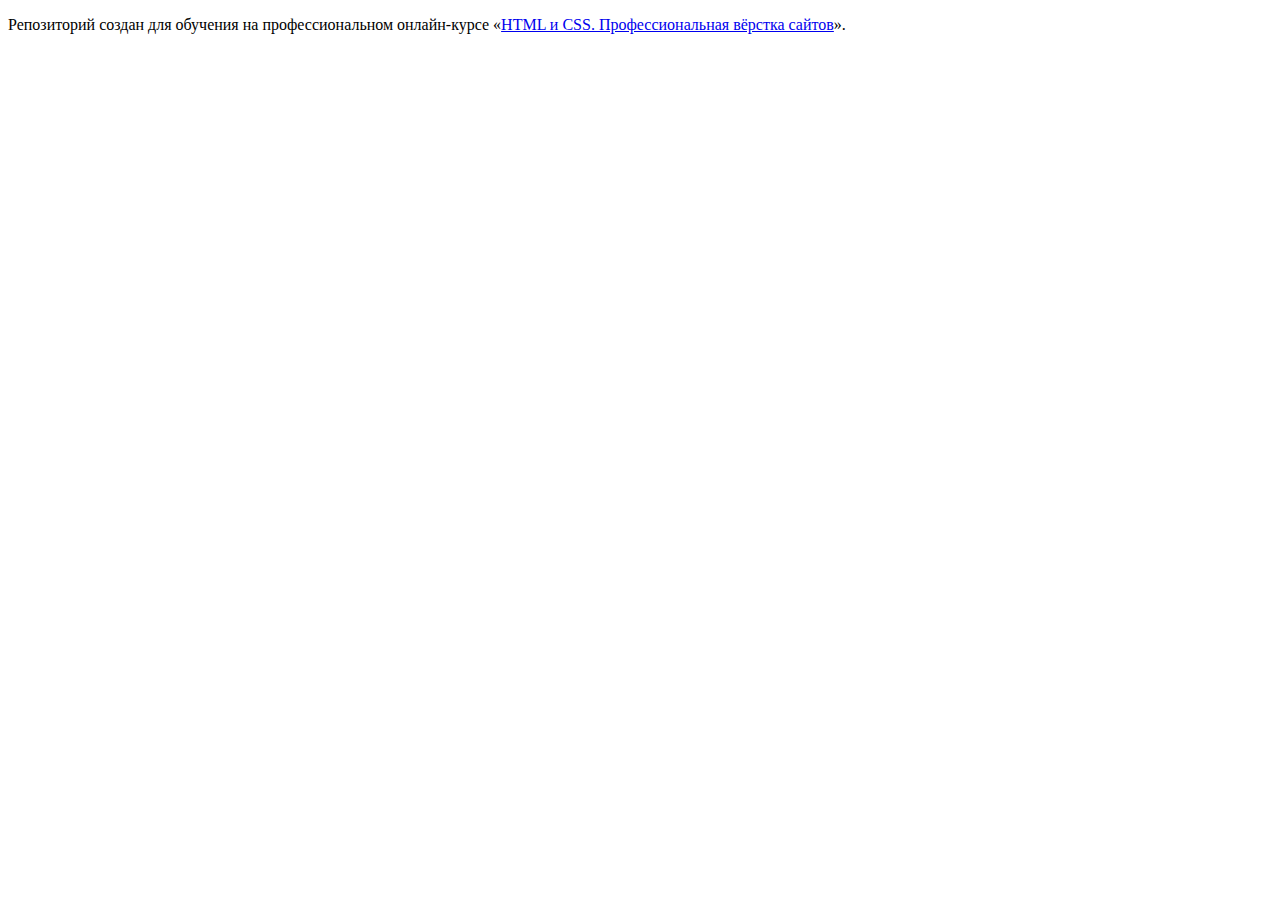
==== index.html @ 6388ab87 ":hatching_chick:" ====
<!DOCTYPE html>
<html lang="ru">
  <head>
    <meta charset="utf-8">
    <title>HTML Academy: Седона</title>
  </head>
  <body>

    <p>Репозиторий создан для обучения на профессиональном онлайн‑курсе «<a href="https://htmlacademy.ru/intensive/htmlcss">HTML и CSS. Профессиональная вёрстка сайтов</a>».</p>

  </body>
</html>
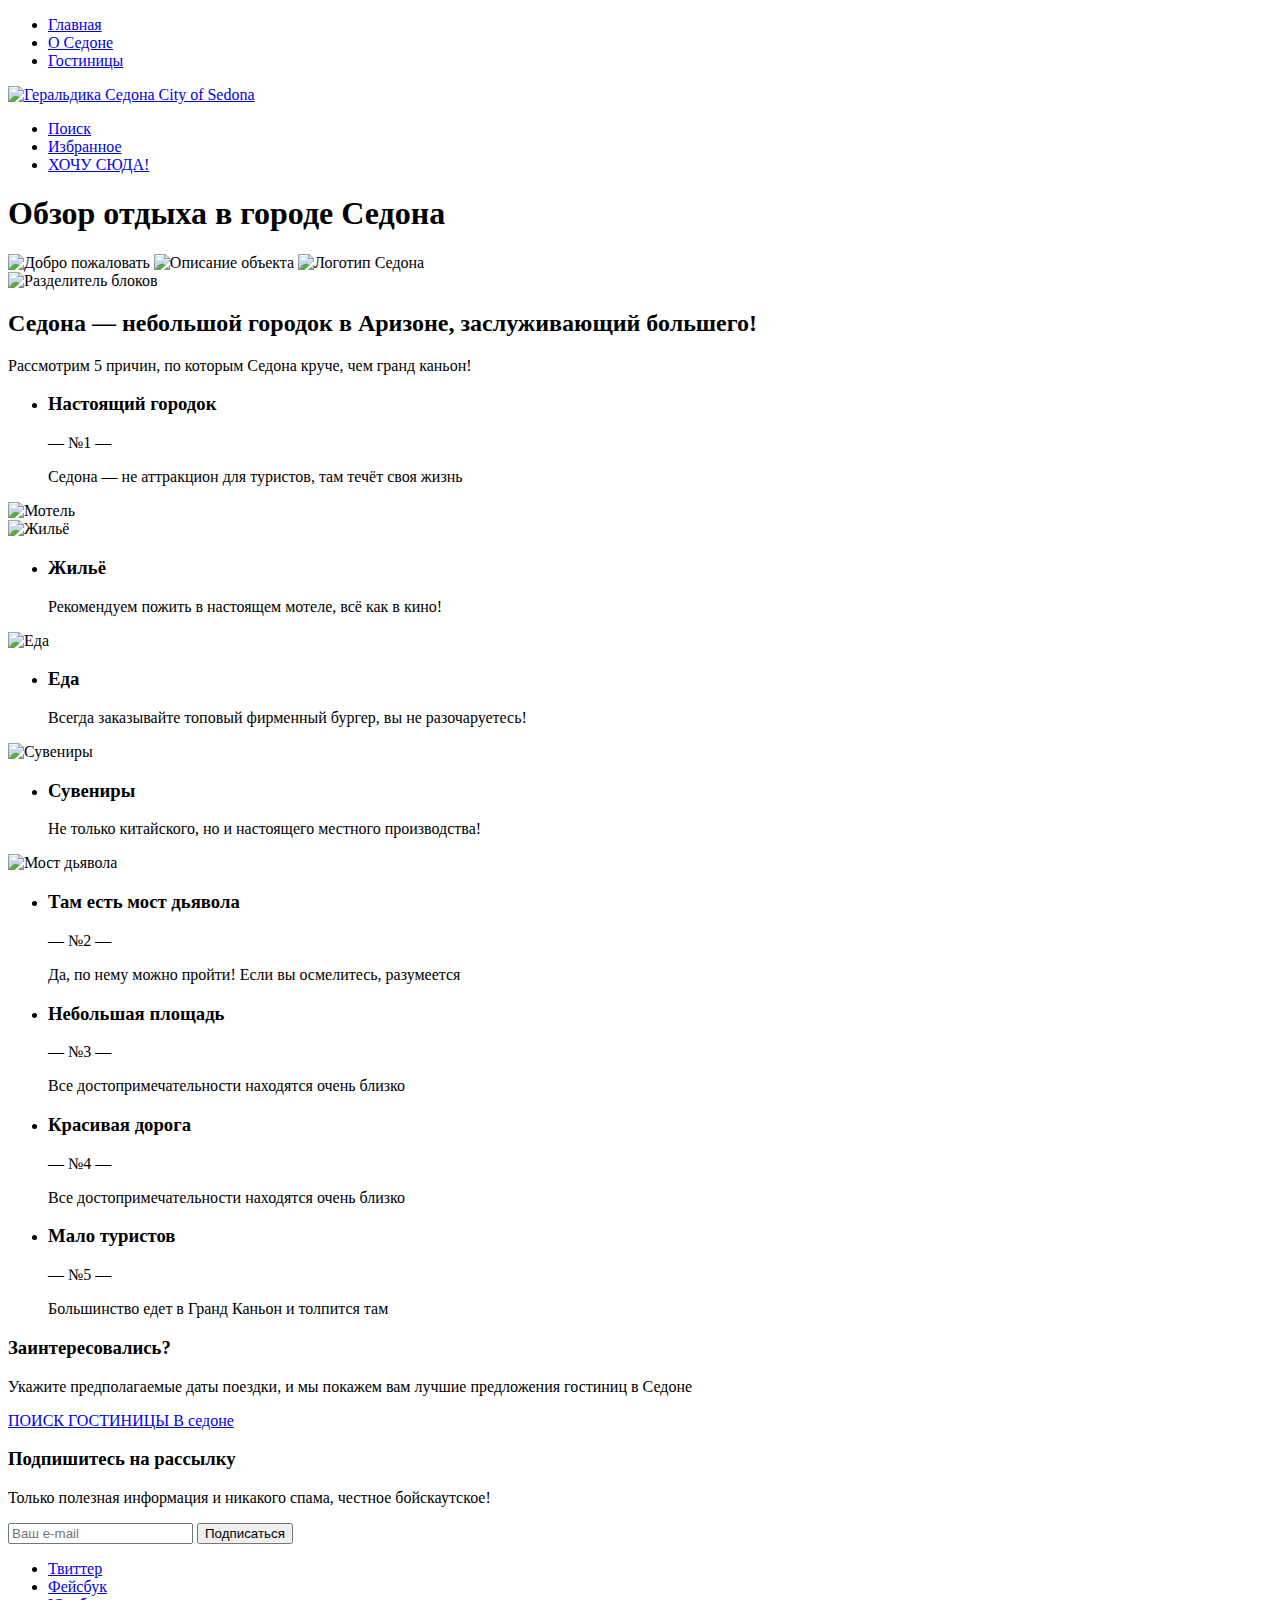
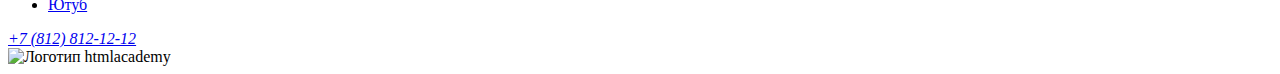
==== commit ecec8560: "Разметил страницы" ====
--- a/index.html
+++ b/index.html
@@ -2,11 +2,220 @@
 <html lang="ru">
   <head>
     <meta charset="utf-8">
-    <title>HTML Academy: Седона</title>
+    <title>Седона</title>
   </head>
   <body>
+    <header class="page-header">
+<nav class="navigation">
+  <ul class="navigation-list">
+    <li class="navigation-item">
+      <a class="navigation-link" href="#">Главная</a>
+    </li>
+    <li class="navigation-item">
+      <a class="navigation-link" href="#">О Седоне</a>
+    </li>
+    <li class="navigation-item">
+      <a class="navigation-link" href="#">Гостиницы</a>
+    </li>
+  </ul>
+</nav>
+<div class="heraldry">
+  <a class="heraldry-link" href="https://htmlacademy.ru">
+    <img class="heraldry-image" src="" alt="Геральдика Седона">
+    <span class="visibility-hidden">City of Sedona</span>
+  </a>
+</div>
+<nav class="navigation navigation-user">
+  <ul class="navigation-list">
+    <li class="navigation-item">
+      <a class="navigation-link" href="#">
+        <span class="visibility-hidden">Поиск</span>
+      </a>
+    </li>
+    <li class="navigation-item">
+      <a class="navigation-link" href="#">
+        <span class="visibility-hidden">Избранное</span>
+      </a>
+    </li>
+    <li class="navigation-item">
+      <a class="navigation-link button" href="#">
+        <span class="visibility-hidden">
+          ХОЧУ СЮДА!
+        </span>
+      </a>
+    </li>
+  </ul>
+</nav>
+    </header>
 
-    <p>Репозиторий создан для обучения на профессиональном онлайн‑курсе «<a href="https://htmlacademy.ru/intensive/htmlcss">HTML и CSS. Профессиональная вёрстка сайтов</a>».</p>
+<main class="main-index">
+  <h1 class="advantages-title">
+    <span class="visibility-hidden">Обзор отдыха в городе Седона</span>
+  </h1>
+ <div class="intro-index">
+   <img class="intro-index-image1" alt="Добро пожаловать">
+   <img class="intro-index-image2" alt="Описание объекта">
+   <img class="intro-index-logo" alt="Логотип Седона">
+ </div>
+ <div class="divider">
+   <img class="divider-image" src="" alt="Разделитель блоков">
+ </div>
+ <section class="advantages">
+   <div class="advantages-header">
+     <h2 class="advantages-title">Седона — небольшой городок в Аризоне,
+      заслуживающий большего!</h2>
+      <p class="advantages-description">Рассмотрим 5 причин, по которым Седона круче, чем гранд каньон!</p>
+   </div>
+   <div class="advantages advantages-blue advantages-first">
+     <ul class="advantages-list">
+       <li class="advantages-item">
+        <h3 class="advantages-title">Настоящий
+          городок</h3>
+          <p class="advantages-description">— №1 —</p>
+          <p class="advantages-description">Седона — не аттракцион для туристов, там течёт
+            своя жизнь</p>
+       </li>
+     </ul>
+   </div>
+   <img class="advantages-image" src="" alt="Мотель">
+   <div class="advantages  advantages-сold-light advantages-services">
+    <img class="advantages-icons" src="" alt="Жильё">
+    <ul class="advantages-list">
+      <li class="advantages-item">
+       <h3 class="advantages-title">Жильё</h3>
+         <p class="advantages-description">Рекомендуем пожить
+          в настоящем мотеле,
+          всё как в кино!</p>
+      </li>
+    </ul>
+    <div class="advantages advantages-services">
+      <img class="advantages-icons" src="" alt="Еда">
+      <ul class="advantages-list">
+        <li class="advantages-item">
+         <h3 class="advantages-title">Еда</h3>
+           <p class="advantages-description">Всегда заказывайте
+            топовый фирменный бургер, вы не разочаруетесь!</p>
+        </li>
+      </ul>
+  </div>
+  <div class="advantages  advantages-сold-light advantages-services">
+    <img class="advantages-icons" src="" alt="Сувениры">
+    <ul class="advantages-list">
+      <li class="advantages-item">
+       <h3 class="advantages-title">Сувениры</h3>
+         <p class="advantages-description">Не только китайского,
+          но и настоящего местного производства!</p>
+      </li>
+    </ul>
+</div>
+<img class="advantages-image" alt="Мост дьявола">
+<div class="advantages advantages-blue advantages-second" >
+  <ul class="advantages-list">
+    <li class="advantages-item">
+     <h3 class="advantages-title">Там есть
+      мост дьявола</h3>
+       <p class="advantages-description">— №2 —</p>
+       <p class="advantages-description">Да, по нему можно пройти! Если вы осмелитесь, разумеется</p>
+    </li>
+  </ul>
+</div>
+<div class="advantages  advantages-сold-light advantages-third">
+  <ul class="advantages-list">
+    <li class="advantages-item">
+     <h3 class="advantages-title">Небольшая
+      площадь</h3>
+      <p class="advantages-description">— №3 —</p>
+       <p class="advantages-description">Все достопримечательности
+        находятся очень близко</p>
+    </li>
+  </ul>
+    <div class="advantages  advantages-сold-light advantages-fourth">
+      <ul class="advantages-list">
+        <li class="advantages-item">
+         <h3 class="advantages-title">Красивая
+          дорога</h3>
+          <p class="advantages-description">— №4 —</p>
+           <p class="advantages-description">Все достопримечательности
+            находятся очень близко</p>
+        </li>
+      </ul>
+      <div class="advantages  advantages-сold-light advantages-fifth">
+        <ul class="advantages-list">
+          <li class="advantages-item">
+           <h3 class="advantages-title">Мало
+            туристов</h3>
+            <p class="advantages-description">— №5 —</p>
+             <p class="advantages-description">
+              Большинство едет в Гранд Каньон и толпится там
+             </p>
+          </li>
+        </ul>
+ </section>
+ <section class="search">
+   <h3 class="search-title">
+     Заинтересовались?</h3>
+     <p class="search-item">Укажите предполагаемые даты поездки,
+      и мы покажем вам лучшие предложения гостиниц в Седоне
+      </p>
+      <a class=" button search-button" href="#">
+        <span class="visibility-hidden">ПОИСК ГОСТИНИЦЫ В седоне
+        </span>
+      </a>
+ </section>
+ <section class="newsletter">
+  <h3 class="newsletter-title">
+    Подпишитесь на рассылку</h3>
+  <p class="newsletter-description">Только полезная информация и никакого спама,
+    честное бойскаутское!</p>
+    <form class="newsletter-form" action="https://echo.htmlacademy.ru" method="post" >
+      <p>
+      <input class="newsletter-field" type="email" name="newsletter-email" placeholder="Ваш e-mail">
+      <button class="newsletter-button button" type="submit">
+        Подписаться
+      </button>
+      </p>
+    </form>
+  </section>
+</main>
 
+<footer class="page-footer">
+  <section class="footer-social">
+  <ul class="footer-social-list">
+    <li class="footer-social-item">
+      <a class="footer-social-link" href="#">
+        <span class="visibility-hidden">
+          Твиттер
+        </span>
+      </a>
+    </li>
+      <li class="footer-social-item">
+        <a class="footer-social-link" href="#">
+          <span class="visibility-hidden">
+            Фейсбук
+          </span>
+        </a>
+      </li>
+        <li class="footer-social-item">
+          <a class="footer-social-link" href="#">
+            <span class="visibility-hidden">
+              Ютуб
+            </span>
+          </a>
+        </li>
+  </ul>
+</section>
+<section class="footer-contacts">
+<address class="footer-contacts-address">
+  <a class="footer-contacts-address-phone" href="tel:+78128121212">
+    +7 (812) 812-12-12
+  </a>
+</address>
+</section>
+<section class="footer-logo">
+  <a class="footer-logo-link">
+    <img class="footer-logo-image" src="" alt=" Логотип htmlacademy">
+  </a>
+</section>
+</footer>
   </body>
 </html>
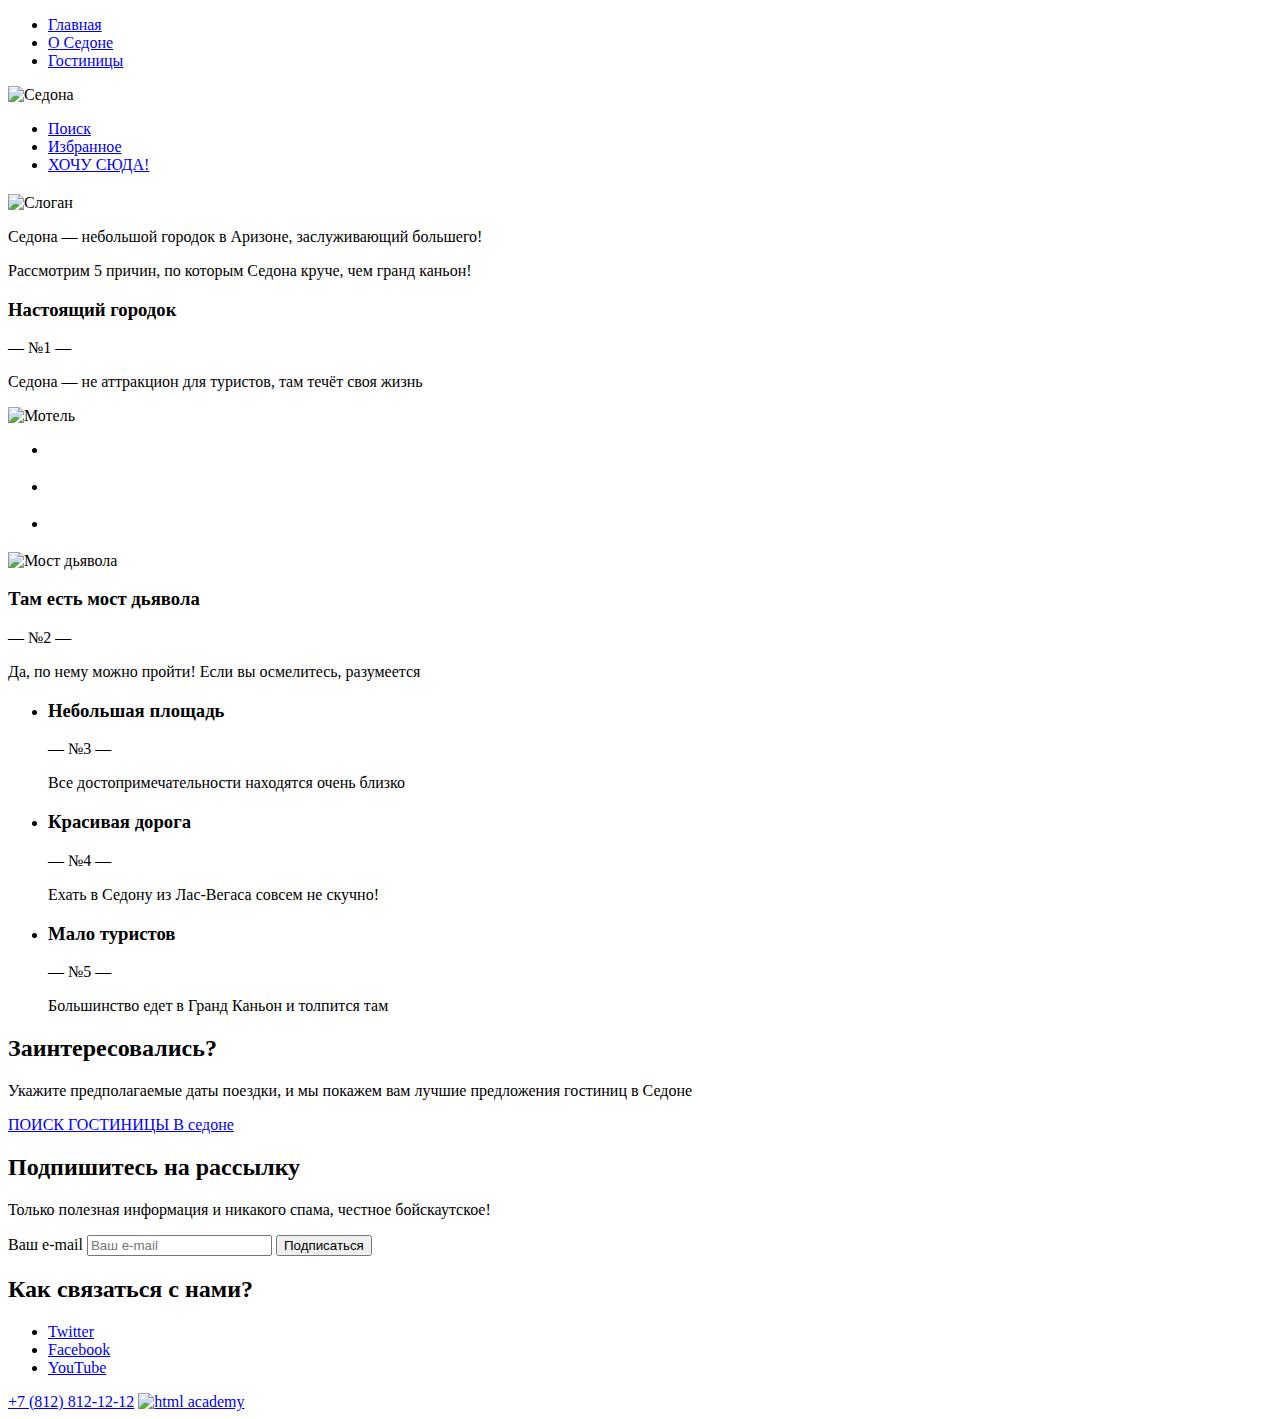
==== commit f185d430: "Внес правки в разметку" ====
--- a/index.html
+++ b/index.html
@@ -1,221 +1,172 @@
 <!DOCTYPE html>
 <html lang="ru">
-  <head>
-    <meta charset="utf-8">
-    <title>Седона</title>
-  </head>
-  <body>
-    <header class="page-header">
-<nav class="navigation">
-  <ul class="navigation-list">
-    <li class="navigation-item">
-      <a class="navigation-link" href="#">Главная</a>
-    </li>
-    <li class="navigation-item">
-      <a class="navigation-link" href="#">О Седоне</a>
-    </li>
-    <li class="navigation-item">
-      <a class="navigation-link" href="#">Гостиницы</a>
-    </li>
-  </ul>
-</nav>
-<div class="heraldry">
-  <a class="heraldry-link" href="https://htmlacademy.ru">
-    <img class="heraldry-image" src="" alt="Геральдика Седона">
-    <span class="visibility-hidden">City of Sedona</span>
-  </a>
-</div>
-<nav class="navigation navigation-user">
-  <ul class="navigation-list">
-    <li class="navigation-item">
-      <a class="navigation-link" href="#">
-        <span class="visibility-hidden">Поиск</span>
-      </a>
-    </li>
-    <li class="navigation-item">
-      <a class="navigation-link" href="#">
-        <span class="visibility-hidden">Избранное</span>
-      </a>
-    </li>
-    <li class="navigation-item">
-      <a class="navigation-link button" href="#">
-        <span class="visibility-hidden">
-          ХОЧУ СЮДА!
-        </span>
-      </a>
-    </li>
-  </ul>
-</nav>
-    </header>
+<head>
+  <meta charset="UTF-8">
+  <meta http-equiv="X-UA-Compatible" content="IE=edge">
+  <meta name="viewport" content="width=device-width, initial-scale=1.0">
+  <title>Седона</title>
+</head>
+<body>
+  <!-- Header -->
+  <header class="page-header">
+    <nav class="navigation">
+      <ul class="menu">
+        <li class="menu-item"><a
+           class="menu-link menu-link-active" href="#">Главная</a></li>
+        <li class="menu-item"><a class="menu-link" href="#">О Седоне</a></li>
+        <li class="menu-item"><a class="menu-link" href="catalog.html">Гостиницы</a></li>
+      </ul>
 
-<main class="main-index">
-  <h1 class="advantages-title">
-    <span class="visibility-hidden">Обзор отдыха в городе Седона</span>
-  </h1>
- <div class="intro-index">
-   <img class="intro-index-image1" alt="Добро пожаловать">
-   <img class="intro-index-image2" alt="Описание объекта">
-   <img class="intro-index-logo" alt="Логотип Седона">
- </div>
- <div class="divider">
-   <img class="divider-image" src="" alt="Разделитель блоков">
- </div>
- <section class="advantages">
-   <div class="advantages-header">
-     <h2 class="advantages-title">Седона — небольшой городок в Аризоне,
-      заслуживающий большего!</h2>
-      <p class="advantages-description">Рассмотрим 5 причин, по которым Седона круче, чем гранд каньон!</p>
-   </div>
-   <div class="advantages advantages-blue advantages-first">
-     <ul class="advantages-list">
-       <li class="advantages-item">
-        <h3 class="advantages-title">Настоящий
-          городок</h3>
-          <p class="advantages-description">— №1 —</p>
-          <p class="advantages-description">Седона — не аттракцион для туристов, там течёт
-            своя жизнь</p>
-       </li>
-     </ul>
-   </div>
-   <img class="advantages-image" src="" alt="Мотель">
-   <div class="advantages  advantages-сold-light advantages-services">
-    <img class="advantages-icons" src="" alt="Жильё">
-    <ul class="advantages-list">
-      <li class="advantages-item">
-       <h3 class="advantages-title">Жильё</h3>
-         <p class="advantages-description">Рекомендуем пожить
-          в настоящем мотеле,
-          всё как в кино!</p>
+    <a class="logo" title="Седона" aria-label="Седона">
+      <img class="logo-image" src="#" alt="Седона">
+    </a>
+
+    <ul class="navigation-user">
+      <li class="navigation-user-item">
+        <a href="#" class="navigation-user-link navigation-user-search">
+          <span class="visually-hidden">Поиск</span>
+        </a>
+      </li>
+      <li class="navigation-user-item">
+        <a href="#" class="navigation-user-link navigation-user-favorites">
+          <span class="visually-hidden">Избранное</span>
+        </a>
+      </li>
+      <li class="navigation-user-item">
+        <a href="#" class="navigation-user-link button">
+          <span class="visually-hidden">ХОЧУ СЮДА!</span>
+        </a>
       </li>
     </ul>
-    <div class="advantages advantages-services">
-      <img class="advantages-icons" src="" alt="Еда">
-      <ul class="advantages-list">
-        <li class="advantages-item">
-         <h3 class="advantages-title">Еда</h3>
-           <p class="advantages-description">Всегда заказывайте
-            топовый фирменный бургер, вы не разочаруетесь!</p>
-        </li>
-      </ul>
+  </nav>
+  </header>
+  <!-- /Header -->
+
+<!-- Main -->
+<main class="index">
+<!-- Banner & Intro -->
+<section class="intro">
+  <h2 class="visually-hidden"></h2>
+  <img class="intro-slogan" src="#" alt="Слоган" >
+</section>
+<!-- /Banner & Intro -->
+
+<!-- Advantages -->
+<section class="advantages">
+  <div class="advantages-header">
+    <p class="advantages-title">Седона — небольшой городок в Аризоне,
+      заслуживающий большего!</p>
+    <p class="advantages-description">Рассмотрим 5 причин, по которым Седона круче, чем гранд каньон!</p>
   </div>
-  <div class="advantages  advantages-сold-light advantages-services">
-    <img class="advantages-icons" src="" alt="Сувениры">
-    <ul class="advantages-list">
+  <div class="advantages-grid">
+    <!-- 1 row -->
+    <div class="advantages-row">
+      <div class="advantages-item">
+        <h3>Настоящий городок</h3>
+        <p>— №1 —</p>
+        <p>Седона — не аттракцион для туристов, там течёт
+          своя жизнь</p>
+      </div>
+      <img src="#" alt="Мотель" class="advantages-image">
+    </div>
+    <!-- 2 row -->
+    <ul class="advantages-row">
       <li class="advantages-item">
-       <h3 class="advantages-title">Сувениры</h3>
-         <p class="advantages-description">Не только китайского,
-          но и настоящего местного производства!</p>
+        <img src="#" alt="">
+        <h3></h3>
+        <p></p>
+      </li>
+      <li class="advantages-item">
+        <img src="#" alt="">
+        <h3></h3>
+        <p></p>
+      </li>
+      <li class="advantages-item">
+        <img src="#" alt="">
+        <h3></h3>
+        <p></p>
       </li>
     </ul>
-</div>
-<img class="advantages-image" alt="Мост дьявола">
-<div class="advantages advantages-blue advantages-second" >
-  <ul class="advantages-list">
-    <li class="advantages-item">
-     <h3 class="advantages-title">Там есть
-      мост дьявола</h3>
-       <p class="advantages-description">— №2 —</p>
-       <p class="advantages-description">Да, по нему можно пройти! Если вы осмелитесь, разумеется</p>
-    </li>
-  </ul>
-</div>
-<div class="advantages  advantages-сold-light advantages-third">
-  <ul class="advantages-list">
-    <li class="advantages-item">
-     <h3 class="advantages-title">Небольшая
-      площадь</h3>
-      <p class="advantages-description">— №3 —</p>
-       <p class="advantages-description">Все достопримечательности
-        находятся очень близко</p>
-    </li>
-  </ul>
-    <div class="advantages  advantages-сold-light advantages-fourth">
-      <ul class="advantages-list">
-        <li class="advantages-item">
-         <h3 class="advantages-title">Красивая
+    <!-- 3 row -->
+    <div class="advantages-row">
+      <img src="#" alt="Мост дьявола" class="advantages-image">
+      <div class="advantages-item">
+        <h3>Там есть
+          мост дьявола</h3>
+        <p>— №2 —</p>
+        <p>Да, по нему можно пройти! Если вы осмелитесь, разумеется</p>
+      </div>
+    </div>
+    <!-- 4 row -->
+    <ul class="advantages-row">
+      <li class="advantages-item">
+        <h3>Небольшая площадь</h3>
+        <p>— №3 —</p>
+        <p>Все достопримечательности
+          находятся очень близко</p>
+      </li>
+      <li class="advantages-item">
+        <h3>Красивая
           дорога</h3>
-          <p class="advantages-description">— №4 —</p>
-           <p class="advantages-description">Все достопримечательности
-            находятся очень близко</p>
-        </li>
-      </ul>
-      <div class="advantages  advantages-сold-light advantages-fifth">
-        <ul class="advantages-list">
-          <li class="advantages-item">
-           <h3 class="advantages-title">Мало
-            туристов</h3>
-            <p class="advantages-description">— №5 —</p>
-             <p class="advantages-description">
-              Большинство едет в Гранд Каньон и толпится там
-             </p>
-          </li>
-        </ul>
- </section>
- <section class="search">
-   <h3 class="search-title">
-     Заинтересовались?</h3>
-     <p class="search-item">Укажите предполагаемые даты поездки,
-      и мы покажем вам лучшие предложения гостиниц в Седоне
-      </p>
-      <a class=" button search-button" href="#">
-        <span class="visibility-hidden">ПОИСК ГОСТИНИЦЫ В седоне
-        </span>
-      </a>
- </section>
- <section class="newsletter">
-  <h3 class="newsletter-title">
-    Подпишитесь на рассылку</h3>
-  <p class="newsletter-description">Только полезная информация и никакого спама,
-    честное бойскаутское!</p>
-    <form class="newsletter-form" action="https://echo.htmlacademy.ru" method="post" >
-      <p>
-      <input class="newsletter-field" type="email" name="newsletter-email" placeholder="Ваш e-mail">
-      <button class="newsletter-button button" type="submit">
-        Подписаться
-      </button>
-      </p>
-    </form>
+        <p>— №4 —</p>
+        <p>Ехать в Седону из Лас-Вегаса совсем не скучно!</p>
+      </li>
+      <li class="advantages-item">
+        <h3>Мало
+          туристов</h3>
+        <p>— №5 —</p>
+        <p>Большинство едет в Гранд Каньон и толпится там</p>
+      </li>
+    </ul>
+  </div>
+</section>
+<!-- /Advantages -->
+
+<!-- Booking -->
+<section class="booking">
+  <h2 class="booking-title">Заинтересовались?</h2>
+  <p class="booking-text">Укажите предполагаемые даты поездки,
+    и мы покажем вам лучшие предложения гостиниц в Седоне
+    </p>
+    <a href="#" class="button booking-button js-modal">ПОИСК ГОСТИНИЦЫ В седоне</a>
+</section>
+<!-- Booking -->
+</main>
+<!-- /Main -->
+
+<!-- Footer -->
+<footer class="page-footer">
+
+  <!--News-letter-->
+  <section class="news-letter">
+    <h2 class="news-letter-title">Подпишитесь на рассылку</h2>
+    <p class="news-letter-description">Только полезная информация и никакого спама,
+      честное бойскаутское!</p>
+      <form action="https://echo.htmlacademy.ru" class="news-letter-form" method="POST">
+          <label for="mail">
+            <span class="visually-hidden">Ваш e-mail</span>
+            <input class="news-letter-field" type="email" name="mail" id="mail" placeholder="Ваш e-mail" required>
+          </label>
+          <button class="news-letter-button button button-blue" type="submit">Подписаться</button>
+      </form>
   </section>
-</main>
+<!--/News-letter-->
 
-<footer class="page-footer">
-  <section class="footer-social">
-  <ul class="footer-social-list">
-    <li class="footer-social-item">
-      <a class="footer-social-link" href="#">
-        <span class="visibility-hidden">
-          Твиттер
-        </span>
-      </a>
-    </li>
-      <li class="footer-social-item">
-        <a class="footer-social-link" href="#">
-          <span class="visibility-hidden">
-            Фейсбук
-          </span>
-        </a>
-      </li>
-        <li class="footer-social-item">
-          <a class="footer-social-link" href="#">
-            <span class="visibility-hidden">
-              Ютуб
-            </span>
-          </a>
-        </li>
-  </ul>
+<!-- Footer-contacts -->
+<section class="footer-contacts">
+  <h2 class="visually-hidden">Как связаться с нами?</h2>
+<ul class="social">
+  <li class="social-item"><a href="#" class="social-link" title="Twitter"><span class="visually-hidden">Twitter</span></a></li>
+  <li class="social-item"><a href="#" class="social-link" title="Facebook"><span class="visually-hidden">Facebook</span></a></li>
+  <li class="social-item"><a href="#" class="social-link" title="YouTube"><span class="visually-hidden">YouTube</span></a></li>
+</ul>
+<a href="tel:78128121212" class="footer-phone">+7 (812) 812-12-12</a>
+<a href="#" class="footer-partner">
+  <img src="#" alt="html academy" class="footer-partner">
+</a>
 </section>
-<section class="footer-contacts">
-<address class="footer-contacts-address">
-  <a class="footer-contacts-address-phone" href="tel:+78128121212">
-    +7 (812) 812-12-12
-  </a>
-</address>
-</section>
-<section class="footer-logo">
-  <a class="footer-logo-link">
-    <img class="footer-logo-image" src="" alt=" Логотип htmlacademy">
-  </a>
-</section>
+<!-- /Footer-contacts -->
 </footer>
-  </body>
+<!-- /Footer -->
+</body>
 </html>
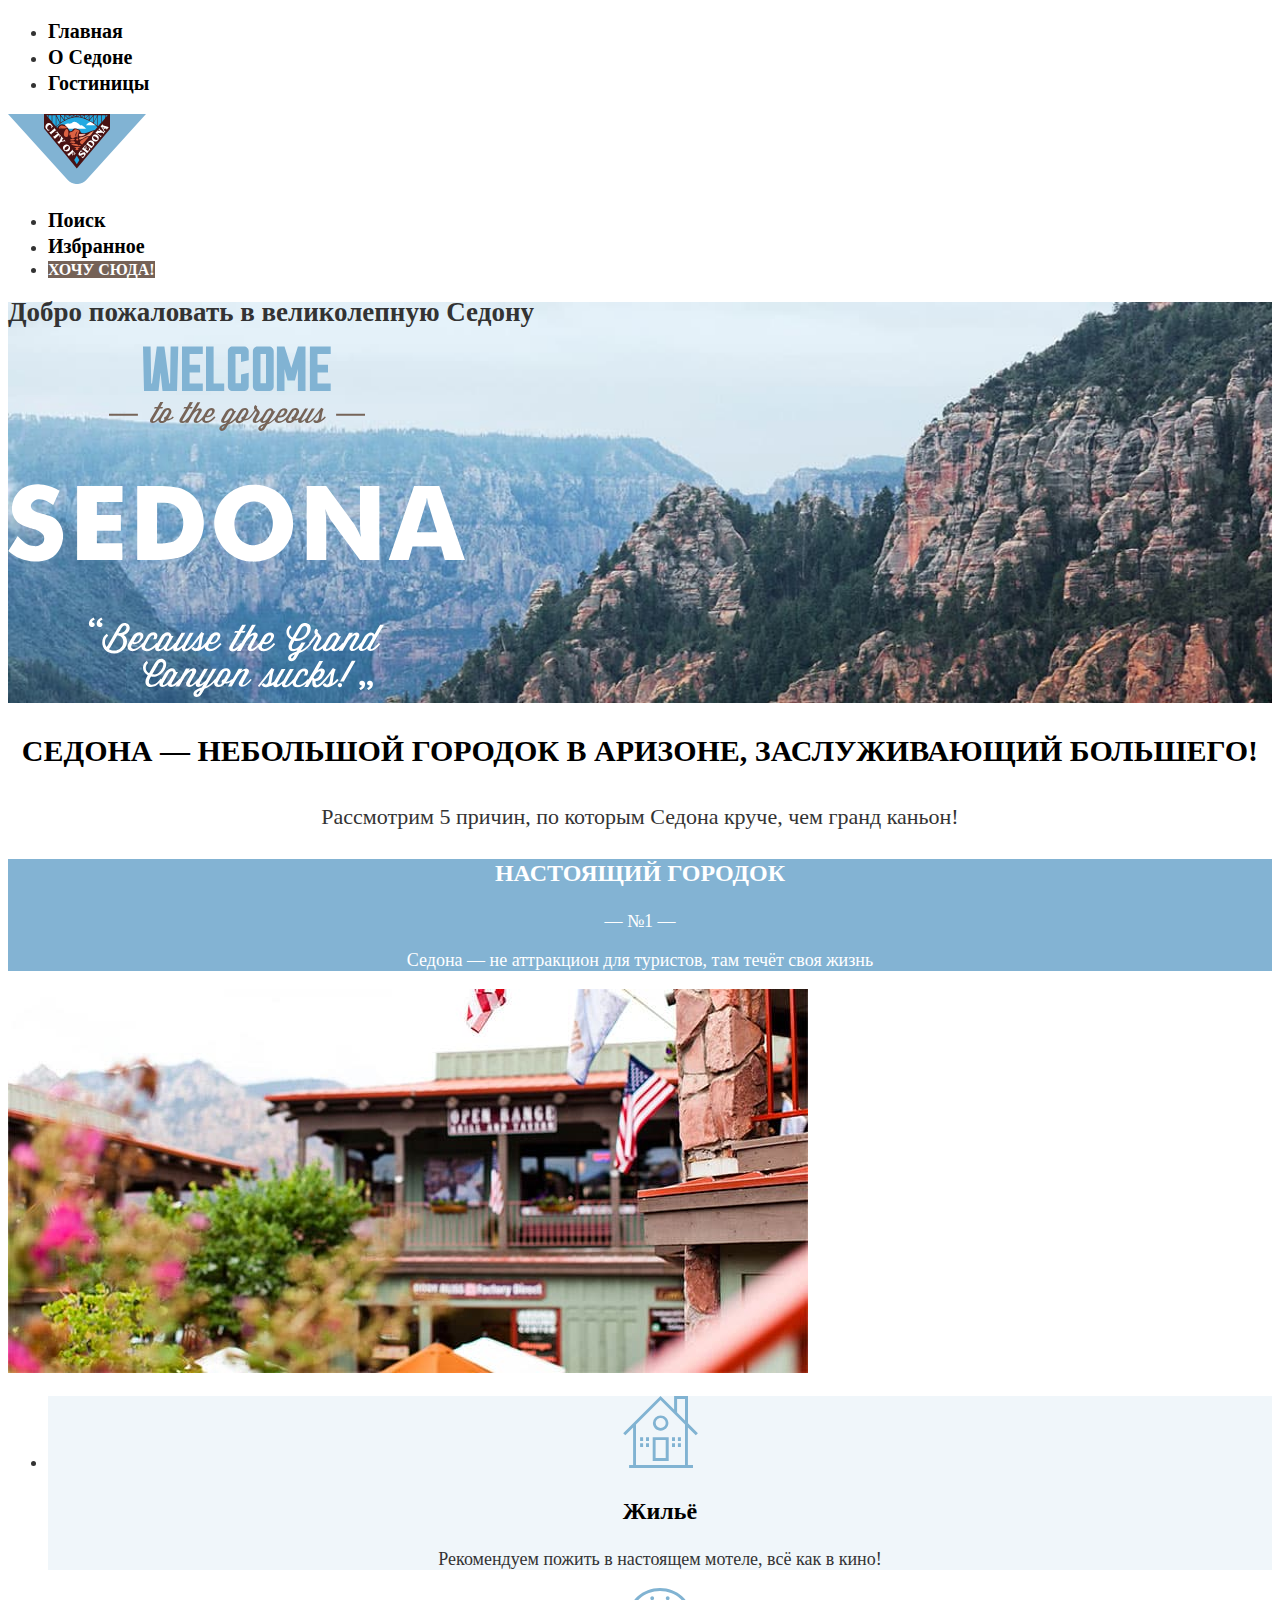
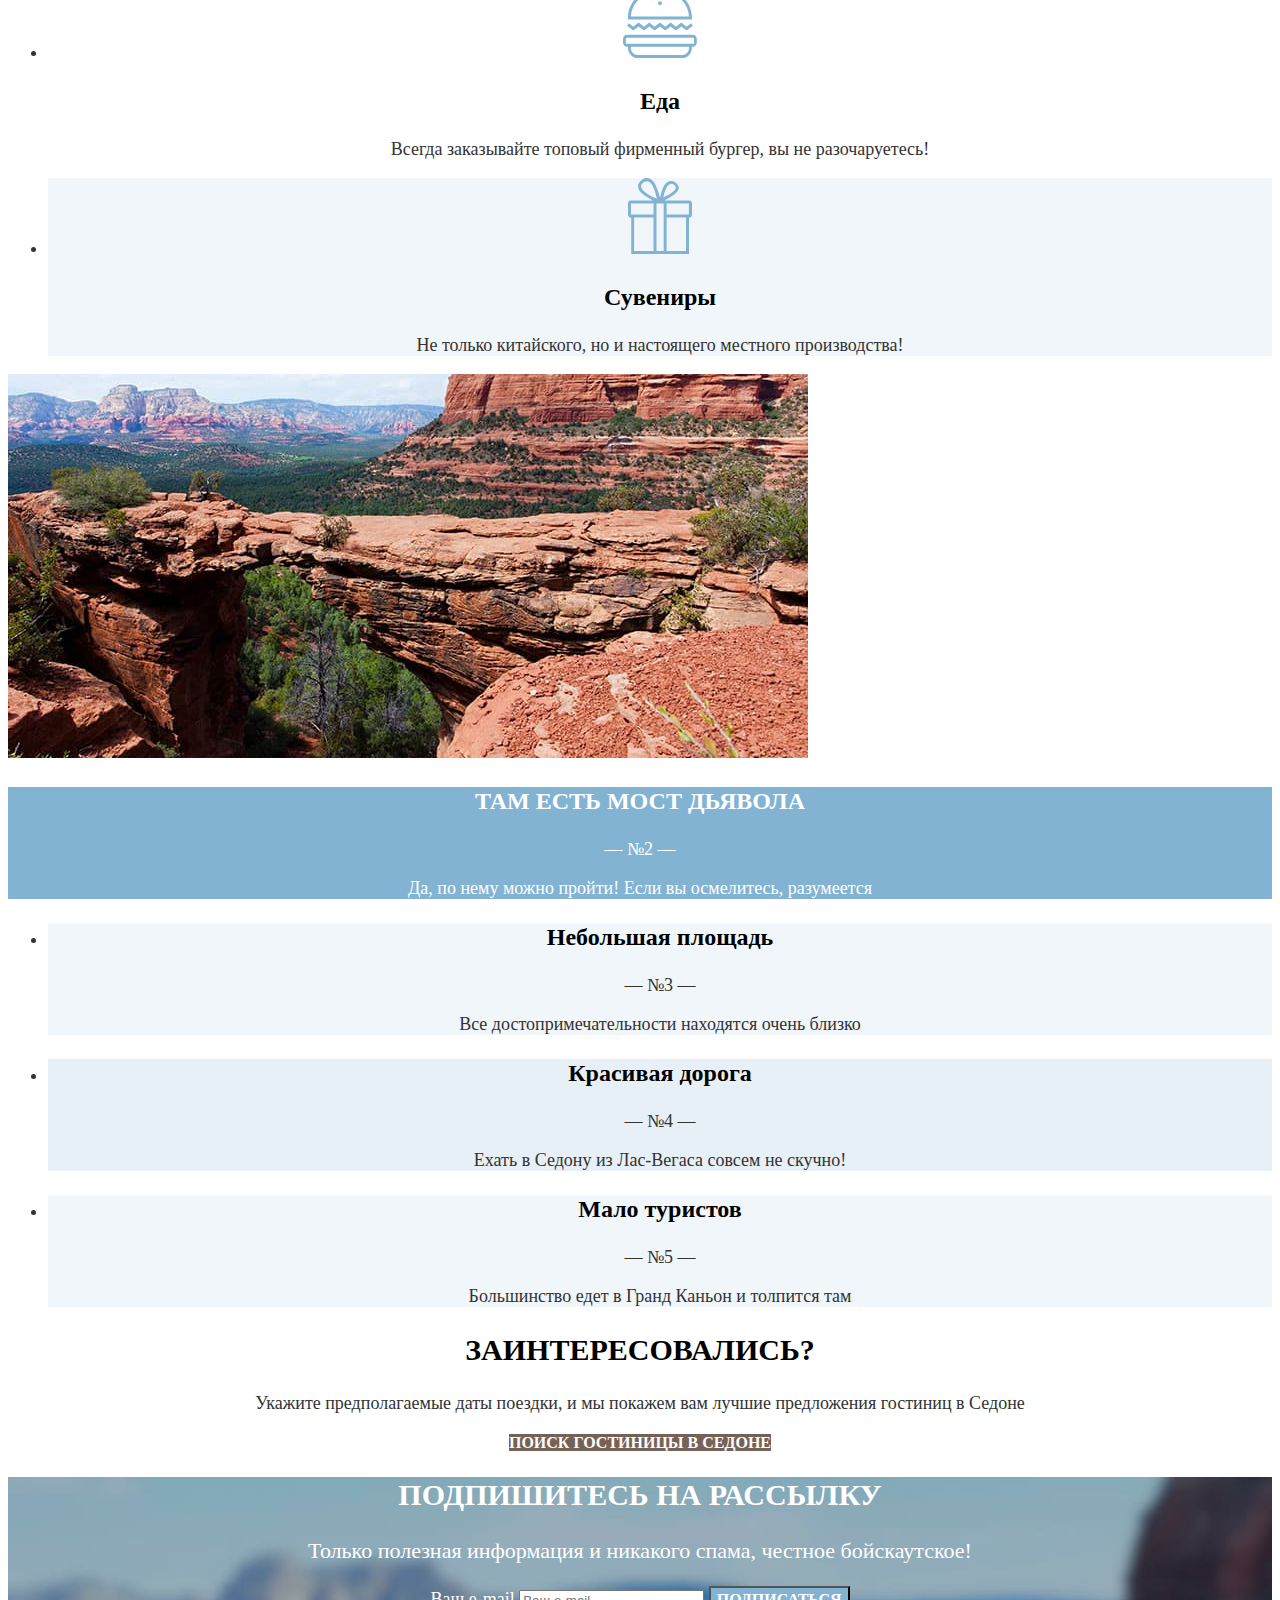
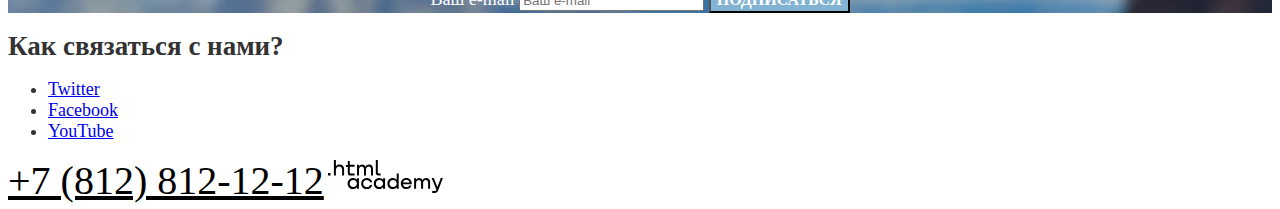
==== commit 141f0e04: "Графика и базовая стилизация" ====
--- a/index.html
+++ b/index.html
@@ -5,35 +5,35 @@
   <meta http-equiv="X-UA-Compatible" content="IE=edge">
   <meta name="viewport" content="width=device-width, initial-scale=1.0">
   <title>Седона</title>
+  <link rel="stylesheet" href="styles/styles.css">
 </head>
 <body>
   <!-- Header -->
   <header class="page-header">
     <nav class="navigation">
       <ul class="menu">
-        <li class="menu-item"><a
-           class="menu-link menu-link-active" href="#">Главная</a></li>
-        <li class="menu-item"><a class="menu-link" href="#">О Седоне</a></li>
-        <li class="menu-item"><a class="menu-link" href="catalog.html">Гостиницы</a></li>
+        <li class="menu-item"><a class="navigation-link navigation-link-active" href="#">Главная</a></li>
+        <li class="menu-item"><a class="navigation-link" href="#">О Седоне</a></li>
+        <li class="menu-item"><a class="navigation-link" href="catalog.html">Гостиницы</a></li>
       </ul>
 
-    <a class="logo" title="Седона" aria-label="Седона">
-      <img class="logo-image" src="#" alt="Седона">
+    <a class="logo" title="Седона" aria-label="Седона" href="#">
+      <img class="logo-image" src="favicon.svg" alt="Седона">
     </a>
 
     <ul class="navigation-user">
       <li class="navigation-user-item">
-        <a href="#" class="navigation-user-link navigation-user-search">
+        <a href="#" class="navigation-link navigation-user-search">
           <span class="visually-hidden">Поиск</span>
         </a>
       </li>
       <li class="navigation-user-item">
-        <a href="#" class="navigation-user-link navigation-user-favorites">
+        <a href="#" class="navigation-link navigation-user-favorites">
           <span class="visually-hidden">Избранное</span>
         </a>
       </li>
       <li class="navigation-user-item">
-        <a href="#" class="navigation-user-link button">
+        <a href="#" class="navigation-link button">
           <span class="visually-hidden">ХОЧУ СЮДА!</span>
         </a>
       </li>
@@ -46,8 +46,8 @@
 <main class="index">
 <!-- Banner & Intro -->
 <section class="intro">
-  <h2 class="visually-hidden"></h2>
-  <img class="intro-slogan" src="#" alt="Слоган" >
+  <h2 class="visually-hidden">Добро пожаловать в великолепную Седону</h2>
+  <img class="intro-slogan" src="images/logo/full-logo.svg" alt="слоган" width="458" height="352">
 </section>
 <!-- /Banner & Intro -->
 
@@ -61,37 +61,41 @@
   <div class="advantages-grid">
     <!-- 1 row -->
     <div class="advantages-row">
-      <div class="advantages-item">
-        <h3>Настоящий городок</h3>
+      <div class="advantages-item-blue">
+        <h3 class="item-blue-title">Настоящий городок</h3>
         <p>— №1 —</p>
         <p>Седона — не аттракцион для туристов, там течёт
           своя жизнь</p>
       </div>
-      <img src="#" alt="Мотель" class="advantages-image">
+      <img src="images/motel.jpg" alt="Мотель" class="advantages-image" width="800" height="384">
     </div>
     <!-- 2 row -->
     <ul class="advantages-row">
       <li class="advantages-item">
-        <img src="#" alt="">
-        <h3></h3>
-        <p></p>
+        <img src="images/icons/house.svg" alt="Мотель">
+        <h3>Жильё</h3>
+        <p>Рекомендуем пожить
+          в настоящем мотеле,
+          всё как в кино!</p>
       </li>
       <li class="advantages-item">
-        <img src="#" alt="">
-        <h3></h3>
-        <p></p>
+        <img src="images/icons/foods.svg" alt="Еда">
+        <h3>Еда</h3>
+        <p>Всегда заказывайте
+          топовый фирменный бургер, вы не разочаруетесь!</p>
       </li>
       <li class="advantages-item">
-        <img src="#" alt="">
-        <h3></h3>
-        <p></p>
+        <img src="images/icons/souvenirs.svg" alt="Сувениры">
+        <h3>Сувениры</h3>
+        <p>Не только китайского,
+          но и настоящего местного производства!</p>
       </li>
     </ul>
     <!-- 3 row -->
     <div class="advantages-row">
-      <img src="#" alt="Мост дьявола" class="advantages-image">
-      <div class="advantages-item">
-        <h3>Там есть
+      <img src="images/bridge.jpg" alt="Мост" class="advantages-image" width="800" height="384">
+      <div class="advantages-item-blue">
+        <h3 class="item-blue-title">Там есть
           мост дьявола</h3>
         <p>— №2 —</p>
         <p>Да, по нему можно пройти! Если вы осмелитесь, разумеется</p>
@@ -105,7 +109,7 @@
         <p>Все достопримечательности
           находятся очень близко</p>
       </li>
-      <li class="advantages-item">
+      <li class="advantages-item item-background">
         <h3>Красивая
           дорога</h3>
         <p>— №4 —</p>
@@ -162,7 +166,7 @@
 </ul>
 <a href="tel:78128121212" class="footer-phone">+7 (812) 812-12-12</a>
 <a href="#" class="footer-partner">
-  <img src="#" alt="html academy" class="footer-partner">
+  <img src="images/logo/logo_htmlacademy.svg" alt="html academy" class="footer-partner" width="115" height="34">
 </a>
 </section>
 <!-- /Footer-contacts -->
--- a/styles/styles.css
+++ b/styles/styles.css
@@ -0,0 +1,208 @@
+@font-face {
+  font-family: "PT Sans";
+  font-style: normal;
+  font-weight: 400;
+  src: url("ptsans-400.woff2") format("woff2");
+  font-display: swap;
+}
+
+@font-face {
+  font-family: "PT Sans";
+  font-style: normal;
+  font-weight: 700;
+  src: url("ptsans-700.woff2") format("woff2");
+  font-display: swap;
+}
+
+body {
+  font-family: "PT Sans" sans-serif;
+  font-size: 18px;
+  line-height: 21px;
+  background-color: #ffffff;
+  color: #333333;
+}
+
+.navigation-link  {
+  font-size: 20px;
+  line-height: 26px;
+  font-weight: 700;
+  text-align: center;
+  color: #000000;
+  text-decoration: none;
+}
+
+.button {
+  color:#FFFFFF;
+  background-color: #756257;
+  font-family: inherit;
+  font-weight: 700;
+  font-size: 16px;
+  line-height: 21px ;
+  text-align: center;
+  text-transform: uppercase;
+  text-decoration: none;
+ }
+
+ .button-blue{
+  background: #83B3D3;
+ }
+
+.intro {
+ background-image: url(../images/backgrounds/index-background.jpg);
+ background-size: 100% auto;
+ background-repeat: no-repeat;
+}
+
+.advantages-header {
+  text-align: center;
+}
+
+.advantages-title {
+  font-weight: 700;
+  font-size: 30px;
+  line-height: 36px;
+  text-transform: uppercase;
+  color: #000000;
+}
+
+.advantages-description {
+  font-size: 22px;
+  line-height: 36px;
+}
+
+.advantages-item  {
+  text-align: center;
+}
+.advantages-item-blue {
+  background: #83B3D3;
+  color: #FFFFFF;
+  text-align: center;
+}
+
+.item-blue-title {
+font-weight: 700;
+font-size: 24px;
+line-height: 28px;
+text-transform: uppercase;
+}
+
+.advantages-item {
+  text-align: center;
+}
+
+.advantages-item h3 {
+  font-weight: 700;
+  font-size: 24px;
+  line-height: 28px;
+  color: #000000;
+}
+
+.advantages-item:nth-child(odd){
+background-color: #83B3D31F;
+}
+
+.item-background {
+  background-color: #83B3D333;
+}
+
+.booking {
+  text-align: center;
+}
+
+.booking-title {
+font-weight: bold;
+font-size: 30px;
+line-height: 36px;
+text-transform: uppercase;
+color: #000000;
+}
+
+.news-letter-description {
+  font-size: 22px;
+  line-height: 26px;
+}
+
+.news-letter {
+  background-image: url(../images/backgrounds/footer-background.jpg);
+  background-size: 100% auto;
+  background-repeat: no-repeat;
+  color:#FFFFFF;
+  text-align: center;
+  }
+
+.news-letter-title {
+font-weight: 700;
+font-size: 30px;
+line-height: 36px;
+text-transform: uppercase;
+}
+
+.news-letter-description {
+font-size: 22px;
+line-height: 26px;
+}
+
+.footer-phone {
+font-size: 40px;
+line-height: 40px;
+text-align: center;
+text-transform: uppercase;
+color: #000000;
+}
+
+.inner-header {
+  background-image: url(../images/backgrounds/catalog-background.jpg);
+  background-size: 100% auto;
+  background-repeat: no-repeat;
+  color: #FFFFFF;
+}
+
+.inner-header-title{
+font-weight: bold;
+font-size: 60px;
+line-height: 78px;
+}
+
+.breadcrumbs-item {
+font-size: 16px;
+}
+
+.breadcrumbs-item {
+  font-weight: 700;
+  font-size: 20px;
+  line-height: 26px;
+}
+
+.catalog-title {
+  font-weight: 700;
+  font-size: 30px;
+  line-height: 39px;
+  text-transform: uppercase;
+  color: #000000;
+}
+
+.sorting-type {
+font-size: 18px;
+line-height: 23px;
+}
+
+.product-card-title {
+  font-weight: 700;
+  font-size: 24px;
+  line-height: 31px;
+  color: #000000;
+}
+
+.product-card-link {
+  text-decoration: none;
+}
+
+.product-card-building {
+font-size: 18px;
+line-height: 23px;
+}
+
+.product-card-price {
+  font-size: 18px;
+  line-height: 23px;
+}
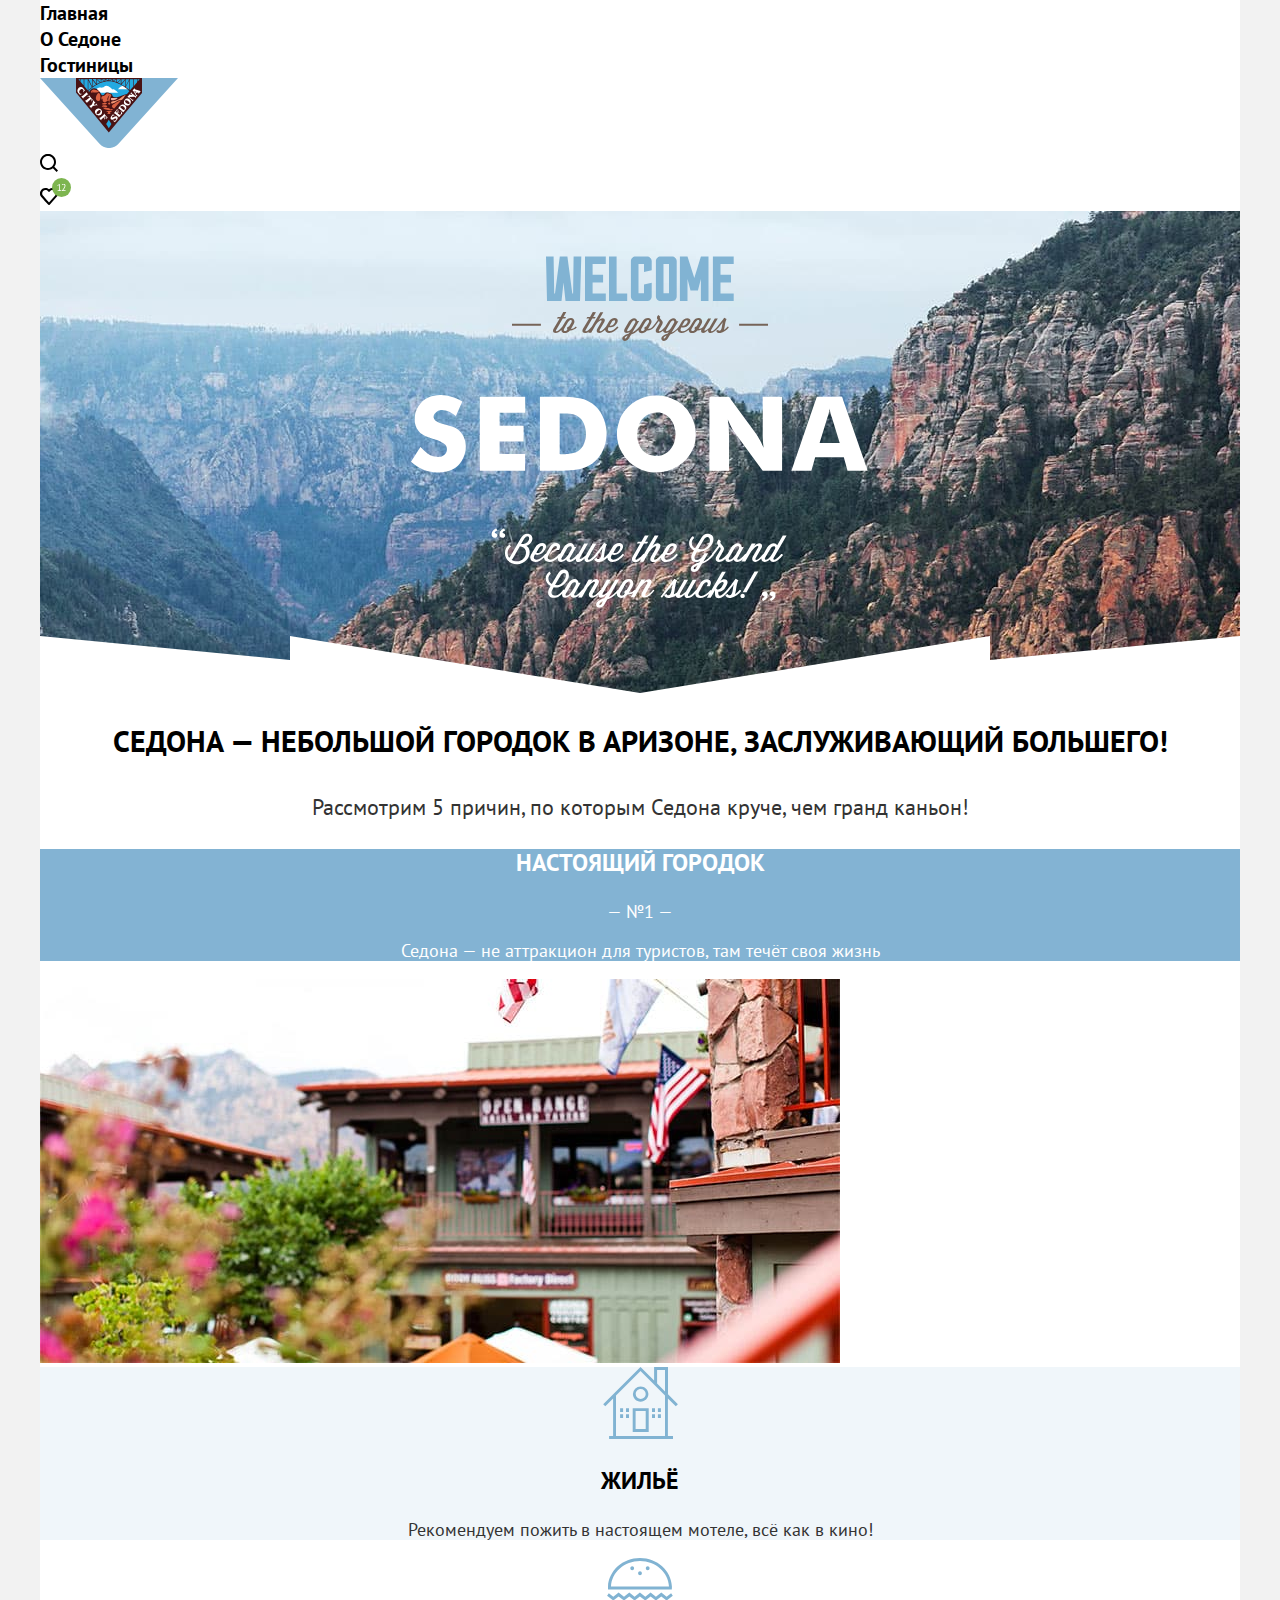
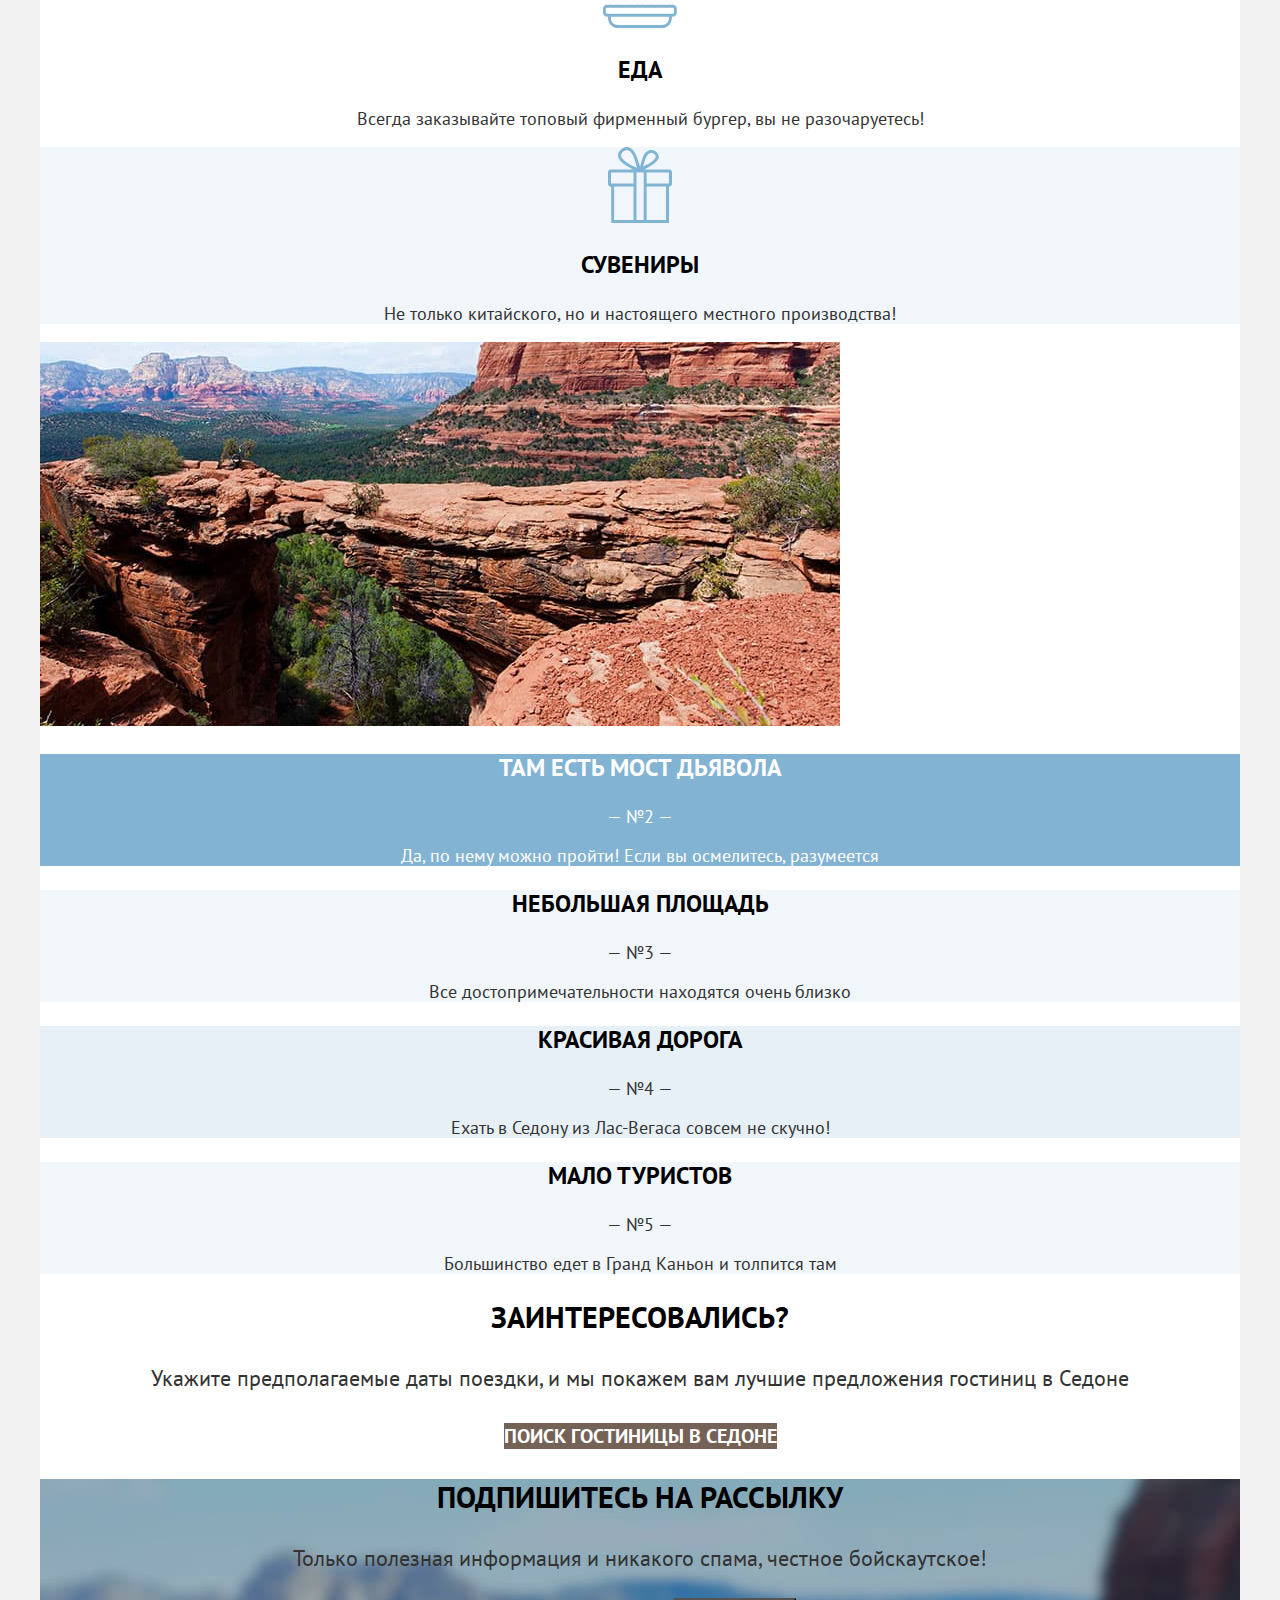
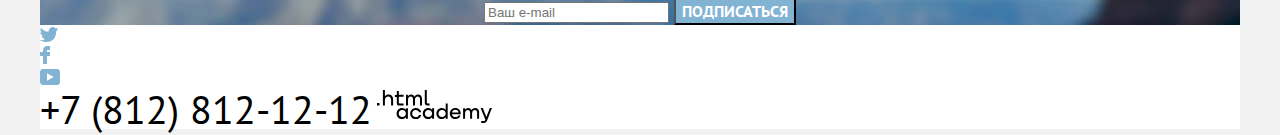
==== commit 67dc1d0b: "Правки по разметке второй страницы" ====
--- a/index.html
+++ b/index.html
@@ -8,31 +8,35 @@
   <link rel="stylesheet" href="styles/styles.css">
 </head>
 <body>
+  <div class="page-wrapper">
   <!-- Header -->
   <header class="page-header">
-    <nav class="navigation">
-      <ul class="menu">
-        <li class="menu-item"><a class="navigation-link navigation-link-active" href="#">Главная</a></li>
-        <li class="menu-item"><a class="navigation-link" href="#">О Седоне</a></li>
-        <li class="menu-item"><a class="navigation-link" href="catalog.html">Гостиницы</a></li>
+    <nav class="navigation" >
+      <ul class="navigation-list rs-ul">
+        <li class="navigation-item"><a class="navigation-link  navigation-current">Главная</a></li>
+        <li class="navigation-item"><a class="navigation-link" href="#">О Седоне</a></li>
+        <li class="navigation-item"><a class="navigation-link" href="catalog.html">Гостиницы</a></li>
       </ul>
 
-    <a class="logo" title="Седона" aria-label="Седона" href="#">
-      <img class="logo-image" src="favicon.svg" alt="Седона">
-    </a>
+      <a class="logo">
+        <span class="visually-hidden">Логотип Седоны</span>
+        <img class="logo-image" src="favicon.svg" alt=" Логотип Седоны" width="138" height="70">
+      </a>
 
-    <ul class="navigation-user">
-      <li class="navigation-user-item">
-        <a href="#" class="navigation-link navigation-user-search">
+    <ul class="navigation-list navigation-user rs-ul">
+      <li class="navigation-item">
+        <a href="#" class="navigation-link">
           <span class="visually-hidden">Поиск</span>
+          <img src="img/index/header/search.svg" width="18" height="18" alt="Поиск">
         </a>
       </li>
-      <li class="navigation-user-item">
-        <a href="#" class="navigation-link navigation-user-favorites">
+      <li class="navigation-item">
+        <a href="#" class="navigation-link">
           <span class="visually-hidden">Избранное</span>
+          <img src="img/index/header/favorites.svg" alt="Избранное" width="31" height="27">
         </a>
       </li>
-      <li class="navigation-user-item">
+      <li class="navigation-item">
         <a href="#" class="navigation-link button">
           <span class="visually-hidden">ХОЧУ СЮДА!</span>
         </a>
@@ -40,83 +44,83 @@
     </ul>
   </nav>
   </header>
-  <!-- /Header -->
+  <!-- Header End -->
 
 <!-- Main -->
-<main class="index">
+<main>
 <!-- Banner & Intro -->
 <section class="intro">
-  <h2 class="visually-hidden">Добро пожаловать в великолепную Седону</h2>
-  <img class="intro-slogan" src="images/logo/full-logo.svg" alt="слоган" width="458" height="352">
+  <h2 class="visually-hidden">Добро пожаловать в Седону</h2>
+  <img class="intro-slogan" src="img/index/intro/welcome.svg" alt="слоган" width="458" height="352">
 </section>
-<!-- /Banner & Intro -->
+<!-- Banner & Intro End -->
 
 <!-- Advantages -->
 <section class="advantages">
   <div class="advantages-header">
-    <p class="advantages-title">Седона — небольшой городок в Аризоне,
+    <p class="title-1">Седона — небольшой городок в Аризоне,
       заслуживающий большего!</p>
-    <p class="advantages-description">Рассмотрим 5 причин, по которым Седона круче, чем гранд каньон!</p>
+    <p class="advantages-description paragraph">Рассмотрим 5 причин, по которым Седона круче, чем гранд каньон!</p>
   </div>
   <div class="advantages-grid">
     <!-- 1 row -->
     <div class="advantages-row">
-      <div class="advantages-item-blue">
-        <h3 class="item-blue-title">Настоящий городок</h3>
+      <div class="advantages-item advantages-item-blue">
+        <h3 class="advantages-title title-2">Настоящий городок</h3>
         <p>— №1 —</p>
         <p>Седона — не аттракцион для туристов, там течёт
           своя жизнь</p>
       </div>
-      <img src="images/motel.jpg" alt="Мотель" class="advantages-image" width="800" height="384">
+      <img src="img/index/advantages/motel.jpg" alt="Мотель" class="advantages-image" width="800" height="384">
     </div>
     <!-- 2 row -->
-    <ul class="advantages-row">
+    <ul class="advantages-row rs-ul">
       <li class="advantages-item">
-        <img src="images/icons/house.svg" alt="Мотель">
-        <h3>Жильё</h3>
+        <img src="img/index/advantages/icon-1.svg" alt="Иконка мотель" width="75" height="72">
+        <h3 class="title-2">Жильё</h3>
         <p>Рекомендуем пожить
           в настоящем мотеле,
           всё как в кино!</p>
       </li>
-      <li class="advantages-item">
-        <img src="images/icons/foods.svg" alt="Еда">
-        <h3>Еда</h3>
+      <li class="advantages-item advantages-item-white">
+        <img src="img/index/advantages/icon-2.svg" alt=" Иконка бургер" width="74" height="70">
+        <h3 class="title-2">Еда</h3>
         <p>Всегда заказывайте
           топовый фирменный бургер, вы не разочаруетесь!</p>
       </li>
       <li class="advantages-item">
-        <img src="images/icons/souvenirs.svg" alt="Сувениры">
-        <h3>Сувениры</h3>
+        <img src="img/index/advantages/icon-3.svg" alt=" Иконка подарка" width="64" height="76">
+        <h3 class="title-2">Сувениры</h3>
         <p>Не только китайского,
           но и настоящего местного производства!</p>
       </li>
     </ul>
     <!-- 3 row -->
     <div class="advantages-row">
-      <img src="images/bridge.jpg" alt="Мост" class="advantages-image" width="800" height="384">
-      <div class="advantages-item-blue">
-        <h3 class="item-blue-title">Там есть
+      <img src="img/index/advantages/bridge.jpg" alt="Мост" class="advantages-image" width="800" height="384">
+      <div class="advantages-item advantages-item-blue">
+        <h3 class="advantages-title title-2">Там есть
           мост дьявола</h3>
         <p>— №2 —</p>
         <p>Да, по нему можно пройти! Если вы осмелитесь, разумеется</p>
       </div>
     </div>
     <!-- 4 row -->
-    <ul class="advantages-row">
+    <ul class="advantages-row rs-ul">
       <li class="advantages-item">
-        <h3>Небольшая площадь</h3>
+        <h3 class="title-2">Небольшая площадь</h3>
         <p>— №3 —</p>
         <p>Все достопримечательности
           находятся очень близко</p>
       </li>
-      <li class="advantages-item item-background">
-        <h3>Красивая
+      <li class="advantages-item advantages-item-shade">
+        <h3 class="title-2">Красивая
           дорога</h3>
         <p>— №4 —</p>
         <p>Ехать в Седону из Лас-Вегаса совсем не скучно!</p>
       </li>
       <li class="advantages-item">
-        <h3>Мало
+        <h3 class="title-2">Мало
           туристов</h3>
         <p>— №5 —</p>
         <p>Большинство едет в Гранд Каньон и толпится там</p>
@@ -124,53 +128,69 @@
     </ul>
   </div>
 </section>
-<!-- /Advantages -->
+<!-- Advantages End -->
 
 <!-- Booking -->
 <section class="booking">
-  <h2 class="booking-title">Заинтересовались?</h2>
-  <p class="booking-text">Укажите предполагаемые даты поездки,
+  <h2 class="title-1">Заинтересовались?</h2>
+  <p class="booking-text paragraph">Укажите предполагаемые даты поездки,
     и мы покажем вам лучшие предложения гостиниц в Седоне
     </p>
-    <a href="#" class="button booking-button js-modal">ПОИСК ГОСТИНИЦЫ В седоне</a>
+    <a href="#" class="button booking-button">ПОИСК ГОСТИНИЦЫ В седоне</a>
 </section>
-<!-- Booking -->
+<!-- Booking End -->
 </main>
-<!-- /Main -->
+<!-- Main End -->
 
 <!-- Footer -->
 <footer class="page-footer">
 
-  <!--News-letter-->
-  <section class="news-letter">
-    <h2 class="news-letter-title">Подпишитесь на рассылку</h2>
-    <p class="news-letter-description">Только полезная информация и никакого спама,
+  <!--Newsletter-->
+  <section class="newsletter">
+    <h2 class="newsletter-title title-1">Подпишитесь на рассылку</h2>
+    <p class="newsletter-description paragraph">Только полезная информация и никакого спама,
       честное бойскаутское!</p>
       <form action="https://echo.htmlacademy.ru" class="news-letter-form" method="POST">
           <label for="mail">
             <span class="visually-hidden">Ваш e-mail</span>
-            <input class="news-letter-field" type="email" name="mail" id="mail" placeholder="Ваш e-mail" required>
+            <input class="newsletter-field" type="email" name="mail" id="mail" placeholder="Ваш e-mail" required>
           </label>
-          <button class="news-letter-button button button-blue" type="submit">Подписаться</button>
+          <button class="newsletter-button button button-blue button-botom" type="submit">Подписаться</button>
       </form>
   </section>
-<!--/News-letter-->
+<!--Newsletter End-->
 
 <!-- Footer-contacts -->
 <section class="footer-contacts">
   <h2 class="visually-hidden">Как связаться с нами?</h2>
-<ul class="social">
-  <li class="social-item"><a href="#" class="social-link" title="Twitter"><span class="visually-hidden">Twitter</span></a></li>
-  <li class="social-item"><a href="#" class="social-link" title="Facebook"><span class="visually-hidden">Facebook</span></a></li>
-  <li class="social-item"><a href="#" class="social-link" title="YouTube"><span class="visually-hidden">YouTube</span></a></li>
+<ul class="social rs-ul">
+  <li class="social-item">
+    <a href="#" class="social-link" title="Twitter">
+      <span class="visually-hidden">Twitter</span>
+      <img src="img/index/footer-contacts/Twitter.svg" alt="Твиттер" width="18" height="15">
+    </a>
+  </li>
+  <li class="social-item">
+    <a href="#" class="social-link" title="Facebook">
+      <span class="visually-hidden">Facebook</span>
+      <img src="img/index/footer-contacts/facebook.svg" alt="Фейсбук" width="10" height="18">
+    </a>
+  </li>
+  <li class="social-item">
+    <a href="#" class="social-link" title="YouTube">
+      <span class="visually-hidden">YouTube</span>
+      <img src="img/index/footer-contacts/youtube.svg" alt="Ютуб" width="20" height="16">
+    </a>
+  </li>
 </ul>
 <a href="tel:78128121212" class="footer-phone">+7 (812) 812-12-12</a>
 <a href="#" class="footer-partner">
-  <img src="images/logo/logo_htmlacademy.svg" alt="html academy" class="footer-partner" width="115" height="34">
+  <img src="img/index/footer-contacts/logo_htmlacademy.svg" alt=" Партнерское лого" class="footer-partner" width="115" height="34">
 </a>
 </section>
-<!-- /Footer-contacts -->
 </footer>
-<!-- /Footer -->
+<!-- Footer End -->
+
+</div>
 </body>
 </html>
--- a/styles/styles.css
+++ b/styles/styles.css
@@ -1,8 +1,9 @@
+/* FONTS */
 @font-face {
   font-family: "PT Sans";
   font-style: normal;
   font-weight: 400;
-  src: url("ptsans-400.woff2") format("woff2");
+  src: url(../fonts/ptsans-400.woff2) format("woff2");
   font-display: swap;
 }
 
@@ -10,27 +11,57 @@
   font-family: "PT Sans";
   font-style: normal;
   font-weight: 700;
-  src: url("ptsans-700.woff2") format("woff2");
+  src: url(../fonts/ptsans-700.woff2) format("woff2");
   font-display: swap;
 }
-
+/* FONTS END */
+
+/* GLOBAL STYLES */
 body {
-  font-family: "PT Sans" sans-serif;
+  font-family: "PT Sans", Arial, Helvetica, sans-serif;
   font-size: 18px;
   line-height: 21px;
-  background-color: #ffffff;
+  background-color:#F2F2F2;
   color: #333333;
-}
-
-.navigation-link  {
-  font-size: 20px;
-  line-height: 26px;
-  font-weight: 700;
-  text-align: center;
-  color: #000000;
-  text-decoration: none;
-}
-
+  font-weight: 400;
+  padding: 0;
+  margin: 0;
+}
+/* GLOBAL STYLES END */
+
+/* UTILITY*/
+.page-wrapper {
+max-width: 1200px;
+width: 100%;
+margin-left: auto;
+margin-right: auto;
+background-color: #FFFFFF;
+}
+
+.rs-ul {
+  padding: 0;
+  margin: 0;
+  list-style: none;
+}
+
+.rs-text {
+  padding: 0;
+  margin: 0;
+}
+
+.visually-hidden {
+  position: absolute;
+  width: 1px;
+  height: 1px;
+  margin: -1px;
+  border: 0;
+  padding: 0;
+  clip:rect(0 0 0 0);
+  overflow: hidden;
+}
+/* UTILITY END */
+
+/* BUTTONS */
 .button {
   color:#FFFFFF;
   background-color: #756257;
@@ -44,165 +75,191 @@
  }
 
  .button-blue{
-  background: #83B3D3;
- }
-
-.intro {
- background-image: url(../images/backgrounds/index-background.jpg);
- background-size: 100% auto;
- background-repeat: no-repeat;
-}
-
-.advantages-header {
+  background-color: #83B3D3;
+ }
+
+ .button-green {
+   background-color:#7DB54F;
+ }
+ .button-1 {
+  font-size: 20px;
+  line-height: 26px;
+
+ }
+/* BUTTONS END */
+
+/* TYPOGRATHY */
+.title-1{
+font-weight: 700;
+font-size: 30px;
+line-height: 36px;
+text-transform: uppercase;
+text-align: center;
+color: #000000;
+}
+
+.title-2 {
+font-weight: 700;
+font-size: 24px;
+line-height: 28px;
+text-align: center;
+text-transform: uppercase;
+color: #000000;
+}
+
+.paragraph{
+font-size: 22px;
+line-height: 36px;
+text-align: center;
+}
+/* TYPOGRATHY END */
+
+ /* SECTION HEADER */
+ .navigation-link  {
+  font-weight: 700;
+  font-size: 20px;
+  line-height: 26px;
   text-align: center;
-}
-
+  text-decoration: none;
+  color: #000000;
+}
+ /* SECTION HEADER END */
+
+ /* SECTION INTRO */
+ .intro {
+   background: #ddebf4 url("../img/index/intro/index-background.jpg") no-repeat center top/cover;
+   text-align: center;
+   padding: 45px;
+   padding-bottom: 85px;
+   display: flex;
+   justify-content: center;
+   align-items: center;
+   position: relative;
+
+ }
+ .intro::after {
+   position: absolute;
+   content:"";
+   width: 100%;
+   height: 57px;
+   background: url("../img/index/intro/divider.svg") no-repeat bottom;
+   bottom: 0;
+   left: 0;
+   right: 0;
+ }
+  /* SECTION INTRO END */
+
+/* SECTION ADVANTAGES */
 .advantages-title {
-  font-weight: 700;
-  font-size: 30px;
-  line-height: 36px;
-  text-transform: uppercase;
-  color: #000000;
-}
-
-.advantages-description {
-  font-size: 22px;
-  line-height: 36px;
-}
-
-.advantages-item  {
-  text-align: center;
-}
+  color: #FFFFFF;
+}
+
+.advantages-item {
+font-size: 18px;
+line-height: 21px;
+text-align: center;
+background: rgba(131, 179, 211, 0.12);
+}
+
 .advantages-item-blue {
   background: #83B3D3;
   color: #FFFFFF;
-  text-align: center;
-}
-
-.item-blue-title {
-font-weight: 700;
-font-size: 24px;
-line-height: 28px;
-text-transform: uppercase;
-}
-
-.advantages-item {
-  text-align: center;
-}
-
-.advantages-item h3 {
-  font-weight: 700;
-  font-size: 24px;
-  line-height: 28px;
-  color: #000000;
-}
-
-.advantages-item:nth-child(odd){
-background-color: #83B3D31F;
-}
-
-.item-background {
-  background-color: #83B3D333;
-}
-
+}
+
+.advantages-item-white {
+  background-color:#FFFFFF;
+}
+
+.advantages-item-shade{
+  background: rgba(131, 179, 211, 0.2);
+}
+/* SECTION ADVANTAGES END */
+
+/* SECTION BOOKING */
 .booking {
-  text-align: center;
-}
-
-.booking-title {
-font-weight: bold;
-font-size: 30px;
+text-align: center;
+}
+.booking-button {
+font-weight: 700;
+font-size: 20px;
 line-height: 36px;
-text-transform: uppercase;
-color: #000000;
-}
-
-.news-letter-description {
-  font-size: 22px;
-  line-height: 26px;
-}
-
-.news-letter {
-  background-image: url(../images/backgrounds/footer-background.jpg);
-  background-size: 100% auto;
-  background-repeat: no-repeat;
-  color:#FFFFFF;
-  text-align: center;
-  }
-
-.news-letter-title {
-font-weight: 700;
-font-size: 30px;
-line-height: 36px;
-text-transform: uppercase;
-}
-
-.news-letter-description {
-font-size: 22px;
-line-height: 26px;
-}
-
+}
+/* SECTION BOOKING END */
+
+/* SECTION NEWSLETTER */
+.newsletter{
+background: url("../img/index/newsletter/background.jpg")no-repeat;
+text-align: center;
+}
+.newsletter-catalog {
+  background-color: #FFFFFF;
+}
+/* SECTION NEWSLETTER END */
+
+/* SECTION FOOTER-CONTACTS */
 .footer-phone {
 font-size: 40px;
 line-height: 40px;
 text-align: center;
 text-transform: uppercase;
-color: #000000;
-}
-
-.inner-header {
-  background-image: url(../images/backgrounds/catalog-background.jpg);
-  background-size: 100% auto;
-  background-repeat: no-repeat;
+text-decoration: none;
+color: #000000;
+}
+/* SECTION FOOTER-CONTACTS END */
+
+/* INNER HEADER */
+.inner-header{
+  background: #7ea5c6 url("../img/catalog/inner-header-background.jpg") no-repeat;
   color: #FFFFFF;
 }
-
-.inner-header-title{
-font-weight: bold;
+.inner-header-title {
+font-weight: 700;
 font-size: 60px;
 line-height: 78px;
 }
-
-.breadcrumbs-item {
-font-size: 16px;
-}
-
-.breadcrumbs-item {
-  font-weight: 700;
-  font-size: 20px;
-  line-height: 26px;
-}
-
-.catalog-title {
-  font-weight: 700;
-  font-size: 30px;
-  line-height: 39px;
-  text-transform: uppercase;
-  color: #000000;
-}
-
-.sorting-type {
-font-size: 18px;
-line-height: 23px;
-}
-
-.product-card-title {
+/* INNER HEADER END */
+
+/* SECTION CATALOG */
+
+/* SORT */
+.catalog-sort-title {
+font-weight: 700;
+font-size: 30px;
+line-height: 39px;
+text-transform: uppercase;
+color: #000000;
+}
+
+.cheap{
+  line-height: 23px;
+}
+/* RESULT */
+.card-title{
   font-weight: 700;
   font-size: 24px;
   line-height: 31px;
+}
+
+.card-title-link {
+  text-decoration: none;
   color: #000000;
 }
 
-.product-card-link {
-  text-decoration: none;
-}
-
-.product-card-building {
-font-size: 18px;
-line-height: 23px;
-}
-
-.product-card-price {
+.card-category{
   font-size: 18px;
   line-height: 23px;
-}
+
+.raiting-value {
+font-size: 16px;
+line-height: 21px;
+text-align: center;
+text-transform: uppercase;
+}
+
+/* PAGINATION */
+.amount-elements {
+  line-height: 24px;
+}
+
+/* SECTION CATALOG END */
+
